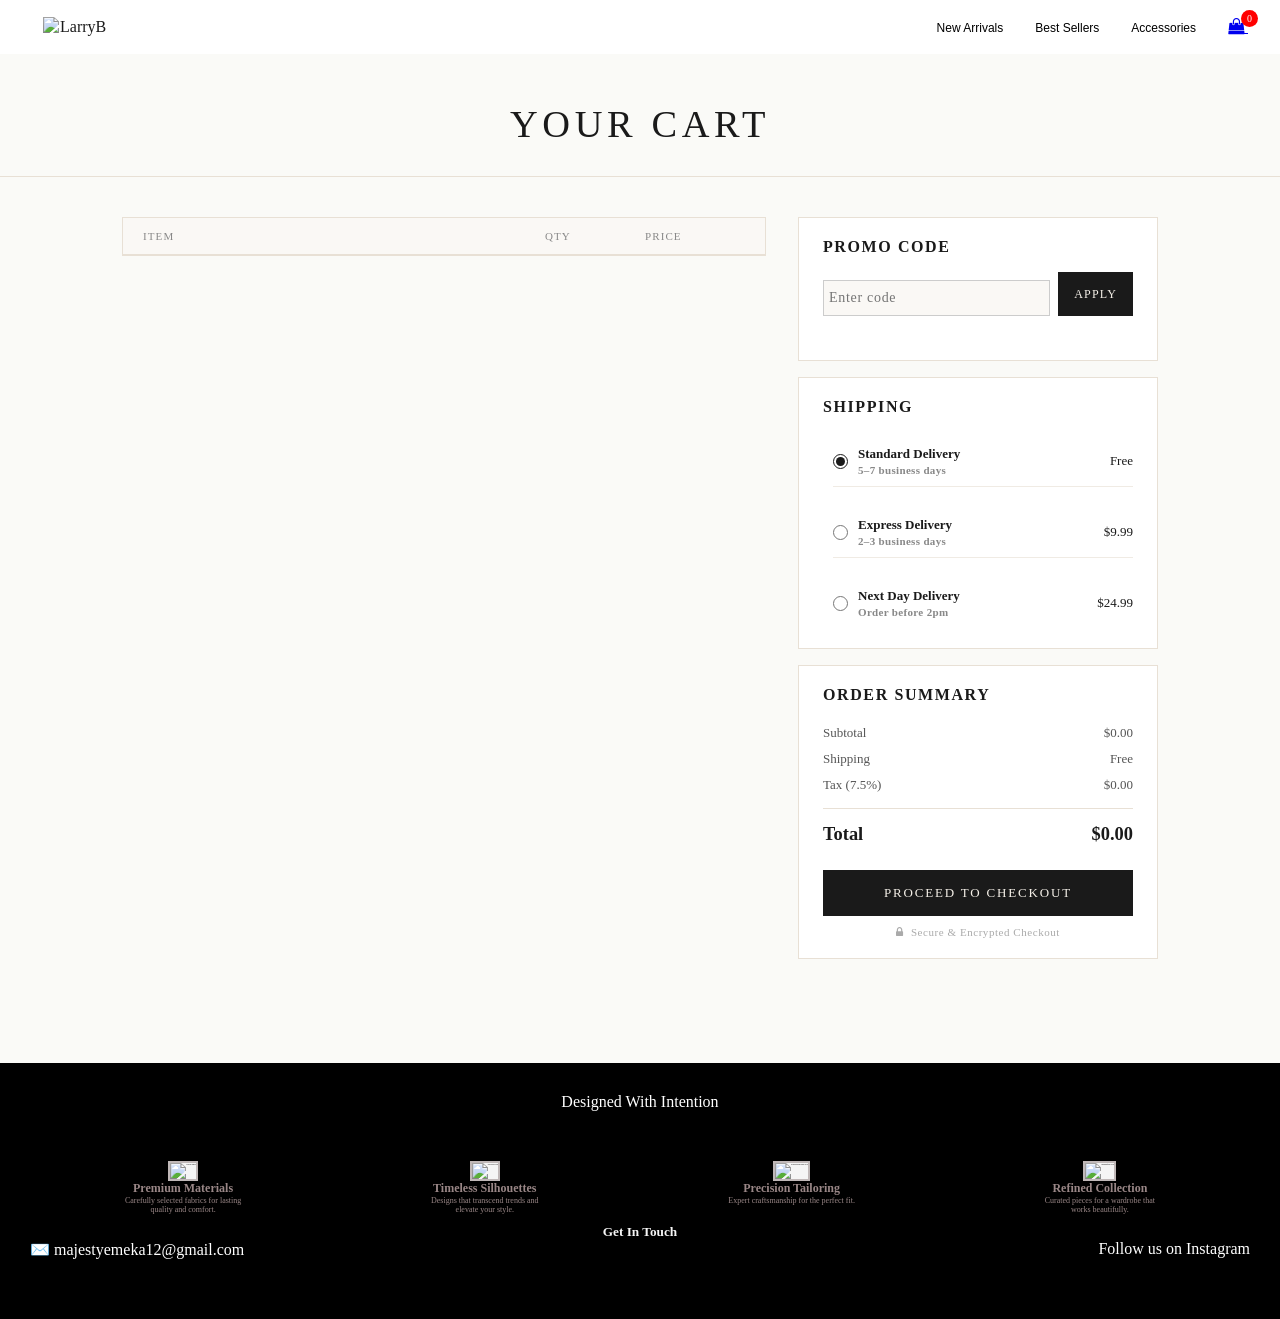
==== cart.html @ 15375579 "new changes made to the collection page, faq section, landing page." ====
<!DOCTYPE html>
<html lang="en">
<head>
  <meta charset="UTF-8">
  <meta name="viewport" content="width=device-width, initial-scale=1.0"/>
  <title>Cart — Larry B</title>
  <link rel="stylesheet" href="style.css">
  <link rel="stylesheet" href="https://cdnjs.cloudflare.com/ajax/libs/font-awesome/4.7.0/css/font-awesome.min.css">
  <script src="https://js.paystack.co/v2/inline.js"></script>
</head>
<body class="cart-page">

  <!-- NAV (matches your existing nav) -->
  <nav>
     <span><img src="images/Logo.jpg" class="nav-logo"></span>  
    <span><div class="nav-logo-text">LarryB</div></span>
    <ul class="nav-links">
      <li><a href="#">New Arrivals</a></li>
      <li><a href="#">Best Sellers</a></li>
      <li><a href="#">Accessories</a></li>
    </ul>
    <div id="cart-modal">
      <div class="cart-box">
        <h2>Your Cart</h2>
        <div id="cart-items"></div>
      </div>
    </div>
    <div class="cart-icon">
      <a href="cart.html">
        <i class="fa fa-shopping-bag" id="cart-btn"></i>
        <span id="cart-count">0</span>
      </a>
      <i class="fa fa-contact" id="contact-btn"></i>
    </div>
  </nav>

  <!-- CART PAGE HEADER -->
  <div class="cart-page-header">
    <h1 class="cart-page-title">Your Cart</h1>
    <p class="cart-page-subtitle" id="cart-subtitle"> </p>
  </div>

  <!-- EMPTY STATE -->
  <div class="cart-empty" id="cart-empty" style="display:none;">
    <div class="empty-icon">
      <i class="fa fa-shopping-bag"></i>
    </div>
    <h2>Your cart is empty</h2>
    <p>Looks like you haven't added anything yet.</p>
    <a href="collections.html" class="btn-continue">Continue Shopping</a>
  </div>

  <!-- CART LAYOUT -->
  <div class="cart-layout" id="cart-layout">

    <!-- LEFT: CART ITEMS -->
    <div class="cart-items-section">
      <div class="cart-items-header">
        <span>Item</span>
        <span>Qty</span>
        <span>Price</span>
      </div>
      <div id="cart-items-list"></div>
    </div>

    <!-- RIGHT: ORDER SUMMARY + SHIPPING + CHECKOUT -->
    <div class="cart-sidebar">

      <!-- PROMO CODE -->
      <div class="cart-block">
        <h3 class="block-title">Promo Code</h3>
        <div class="promo-row">
          <input type="text" id="promo-input" placeholder="Enter code" class="promo-input"/>
          <button class="promo-btn" onclick="applyPromo()">Apply</button>
        </div>
        <p class="promo-msg" id="promo-msg"></p>
      </div>

      <!-- SHIPPING -->
      <div class="cart-block">
        <h3 class="block-title">Shipping</h3>
        <label class="ship-option">
          <input type="radio" name="ship" value="0" checked onchange="setShip(0,'Free')">
          <div class="ship-info">
            <span class="ship-name">Standard Delivery</span>
            <span class="ship-days">5–7 business days</span>
          </div>
          <span class="ship-price">Free</span>
        </label>
        <label class="ship-option">
          <input type="radio" name="ship" value="9.99" onchange="setShip(9.99,'$9.99')">
          <div class="ship-info">
            <span class="ship-name">Express Delivery</span>
            <span class="ship-days">2–3 business days</span>
          </div>
          <span class="ship-price">$9.99</span>
        </label>
        <label class="ship-option">
          <input type="radio" name="ship" value="24.99" onchange="setShip(24.99,'$24.99')">
          <div class="ship-info">
            <span class="ship-name">Next Day Delivery</span>
            <span class="ship-days">Order before 2pm</span>
          </div>
          <span class="ship-price">$24.99</span>
        </label>
      </div>

      <!-- ORDER SUMMARY -->
      <div class="cart-block summary-block">
        <h3 class="block-title">Order Summary</h3>
        <div class="summary-row">
          <span>Subtotal</span>
          <span id="s-subtotal">$0.00</span>
        </div>
        <div class="summary-row discount-row" id="discount-row" style="display:none;">
          <span>Discount</span>
          <span id="s-discount">−$0.00</span>
        </div>
        <div class="summary-row">
          <span>Shipping</span>
          <span id="s-shipping">Free</span>
        </div>
        <div class="summary-row">
          <span>Tax (7.5%)</span>
          <span id="s-tax">$0.00</span>
        </div>
        <div class="summary-divider"></div>
        <div class="summary-row summary-total">
          <span>Total</span>
          <span id="s-total">$0.00</span>
        </div>

        <button class="btn-checkout" onclick="checkout()">Proceed to Checkout</button>
        <p class="secure-note"><i class="fa fa-lock"></i> Secure &amp; Encrypted Checkout</p>
      </div>

    </div>
  </div>

  <!-- ORDER CONFIRMATION (shown after checkout) -->
  <div class="checkout-success" id="checkout-success" style="display:none;">
    <div class="success-icon"><i class="fa fa-check"></i></div>
    <h2>Order Placed!</h2>
    <p>Thank you for shopping with Larry B. A confirmation will be sent to you shortly.</p>
    <a href="index.html" class="btn-continue" style="margin-top:1.5rem;">Back to Home</a>
  </div>

  <!-- FOOTER (matches your existing footer) -->
  <footer class="footer-section">
    <p class="footer-text">Designed With Intention</p>
    <div class="card-container">
      <div class="footer-card">
        <img src="images/Black_check_icon-removebg-preview.png" class="card-image" alt="check-mark">
        <div class="footer-info">
          <h2 class="footer-image-name">Premium Materials</h2>
          <p class="footer-description">Carefully selected fabrics for lasting<br> quality and comfort.</p>
        </div>
      </div>
      <div class="footer-card">
        <img src="images/Scissors-removebg-1.png" class="card-image" alt="scissors-icon">
        <div class="footer-info">
          <h2 class="footer-image-name">Timeless Silhouettes</h2>
          <p class="footer-description">Designs that transcend trends and<br>elevate your style.</p>
        </div>
      </div>
      <div class="footer-card">
        <img src="images/Sewing_Machine-1.png" class="card-image" alt="sewing-machine-icon">
        <div class="footer-info">
          <h2 class="footer-image-name">Precision Tailoring</h2>
          <p class="footer-description">Expert craftsmanship for the perfect fit.</p>
        </div>
      </div>
      <div class="footer-card">
        <img src="images/Mannequin.png" class="card-image" alt="mannequin icon">
        <div class="footer-info">
          <h2 class="footer-image-name">Refined Collection</h2>
          <p class="footer-description">Curated pieces for a wardrobe that<br> works beautifully.</p>
        </div>
      </div>
    </div>
    <div class="contact">
      <h5 class="contact-text">Get In Touch</h5>
      <div class="contact-card">
        <span id="email-ad">✉️ <a href="https://mail.google.com/mail/?view=cm&fs=1&to=majestyemeka12@gmail.com">majestyemeka12@gmail.com</a></span>
        <span><a class="btn-handle" href="https://www.instagram.com/larryb_casuals">Follow us on Instagram</a></span>
      </div>
    </div>
  </footer>

  <script src="cart.js"></script>
</body>
</html>
---- style.css ----
* {
  margin: 0;
  padding: 0;
  box-sizing: border-box;
}

body {
  font-family: Georgia, 'Times New Roman', serif;
  color: #1a1a1a;
  background-color: #fafaf7;
}

/* =============================================
   NAV
   ============================================= */

nav {
  display: flex;
  align-items: center;
  justify-content: space-between;
  padding: 1rem 2rem;
  background-color: #fff;
  flex-wrap: wrap;
  position: relative;
}

.nav-links {
  display: flex;
  gap: 2rem;
  list-style: none;
  margin-left: auto;
  margin-right: 2rem;
}

.nav-logo-text {
  margin-right: 1rem;
}

.cart-icon {
  position: relative;
  cursor: pointer;
}

.nav-links a {
  text-decoration: none;
  font-size: 12px;
  color: black;
  font-family: Arial, sans-serif;
}

.nav-logo {
  width: 50px;
  margin-left: 10px;
  font-weight: bold;
  border: 1px solid white;
}

.product-nav {
  background-color: #5c5252;
}

.nav-icons {
  display: flex;
  gap: 15px;
  align-items: center;
}

/* HAMBURGER */
.hamburger {
  display: none;
  background: none;
  border: none;
  font-size: 24px;
  cursor: pointer;
  padding: 4px 8px;
  margin-top: 0;
  margin-left: auto;
  width: auto;
}

/* =============================================
   CART MODAL
   ============================================= */

#cart-count {
  position: absolute;
  top: -8px;
  right: -10px;
  background: red;
  color: white;
  font-size: 10px;
  padding: 3px 6px;
  border-radius: 50%;
}

#cart-modal {
  display: none;
  position: fixed;
  top: 0;
  left: 0;
  width: 100%;
  height: 100%;
  background: rgba(0,0,0,0.6);
  justify-content: center;
  align-items: center;
}

#cart-modal.active {
  display: flex;
}

.cart-box {
  background: white;
  padding: 20px;
  width: 90%;
  max-width: 400px;
}

#cart-items {
  margin: 10px 0;
}

#cart-items p {
  border-bottom: 1px solid #ddd;
  padding: 5px 0;
}

#cart-total {
  margin-top: 10px;
  font-weight: bold;
}

.qty-controls {
  display: flex;
  align-items: center;
  gap: 10px;
  margin: 5px 0;
}

.qty-controls button {
  padding: 2px 8px;
  cursor: pointer;
}

.remove {
  background: red;
  color: white;
  border: none;
  padding: 3px 8px;
  cursor: pointer;
  margin-top: 5px;
}

/* =============================================
   HERO
   ============================================= */

 
.hero {
  padding: 10rem 4rem;
  position: relative;
  overflow: hidden;
  background: url("images/Background-image.jpeg");
  background-position: center;
  background-repeat: no-repeat;
  background-size: cover;
}

.hero::before {
  content: '';
  position: absolute;
  inset: 0;
  background-image: url("images/Anime.jpeg");
  background-size: cover;
  background-position: center;
  opacity: 0;
  animation: showImage 24s infinite 12s;
  z-index: 0;
}

.hero::after {
  content: '';
  position: absolute;
  inset: 0;
  background-image: url("images/background-img.jpeg");
  background-size: cover;
  background-position: center;
  opacity: 0;
  animation: showImage 24s infinite 20s;
  z-index: 0;
}

.hero > * {
  position: relative;
  z-index: 1;
}

@keyframes showImage {
  0%   { opacity: 0; }
  3%   { opacity: 1; }
  30%  { opacity: 1; }
  33%  { opacity: 0; }
  100% { opacity: 0; }
}

#makeenquiry {
  margin-left: 800px;
}

.hero-text {
  margin-bottom: 30px;
  font-size: 20px;
}

.hero-p {
  margin-bottom: 10px;
  color: #6b5656;
  font-size: 15px;
}

#everyday,
#confidence {
  font-weight: 300;
  font-style: italic;
}

/* =============================================
   BUTTONS
   ============================================= */

.btn-primary {
  background-color: #020202;
  color: white;
  border: 1px solid black;
  padding: 8px 14px;
  text-decoration: none;
}

.btn-secondary {
  border: 1px solid grey;
  text-decoration: none;
  padding: 7px 12px;
  background-color: black;
  color: white;
  margin-left: 10px;
}

.btn-ghost {
  border: 1px solid black;
  padding: 7px 12px;
  background-color: transparent;
  margin-left: 10px;
  text-decoration: none;
  display: inline-block;
}

a.btn-ghost {
  color: black;
}

a span {
  text-decoration: none;
}

/* =============================================
   FEATURED
   ============================================= */

.featured-collection {
  padding: 3rem 2rem;
}

.header {
  display: flex;
  justify-content: space-between;
  align-items: center;
}

#featured {
  font-weight: 800;
  font-size: 25px;
}

/* =============================================
   GALLERY SLIDER
   ============================================= */

.gallery-slider {
  display: flex;
  align-items: center;
  cursor: pointer;
  gap: 10px;
  justify-content: center;
  margin-top: 15px;
}

.viewport {
  position: relative;
  width: 1080px;
  overflow: hidden;
  padding: 20px 50px;
  box-sizing: border-box;
}

.track {
  display: flex;
  gap: 20px;
  transition: transform 0.4s ease;
}

.slide {
  min-width: 100%;
  display: grid;
  grid-template-columns: repeat(4, 1fr);
  gap: 20px;
}

.card,
.card-2 {
  text-align: center;
}

img {
  width: 100%;
  border: 2px solid rgb(192, 184, 184);
}

#first-card img {
  border: 2px solid rgb(192, 184, 184);
  width: 100%;
  height: 360px;
}

.card {
  flex: 0 0 250px;
  border: 1px solid #ccc;
  border-radius: 8px;
  overflow: hidden;
  text-align: center;
  background: #fff;
  box-shadow: 0 2px 8px rgba(0, 0, 0, 0.1);
}

.card img {
  width: 100%;
  height: 300px;
  display: block;
  transition: transform 0.4s ease;
}

.card:hover {
  transform: scale(1.07);
  box-shadow: 0 10px 25px rgba(0,0,0,0.15);
}

.prev,
.next {
  position: absolute;
  top: 50%;
  transform: translateY(-50%);
  z-index: 10;
  background: rgba(0, 0, 0, 0.5);
  color: white;
  border: none;
  padding: 2px 3px;
  cursor: pointer;
  border-radius: 4px;
  font-size: 18px;
}

.prev { left: 1px; }
.next { right: 1px; }

.prev:hover,
.next:hover {
  background: rgba(0, 0, 0, 0.8);
}

.style-name {
  font-weight: bold;
  font-size: 14px;
  margin: 10px 8px 4px;
}

.price {
  font-size: 12px;
}

.style-description {
  font-size: 12px;
  color: #666;
  margin: 0 8px 12px;
}

/* =============================================
   COLLECTION PAGE
   ============================================= */

.page-filter {
  display: flex;
  flex-wrap: wrap;
  gap: 10px;
  padding: 16px 20px;
  background: #fff;
  border-bottom: 1px solid #e8e0d5;
}

.page-filter select,
.page-filter input {
  padding: 8px 12px;
  border: 1px solid #ccc;
  font-size: 13px;
  font-family: Georgia, serif;
  background: #fafaf7;
}

.filter-btn {
  padding: 8px 20px;
  background: #1a1a1a;
  color: white;
  border: none;
  font-size: 13px;
  cursor: pointer;
  letter-spacing: 0.08em;
  margin-top: 0;
  margin-left: 0;
  width: auto;
  margin-bottom: 0;
}

.filter-btn:hover {
  opacity: 0.8;
}

.collections-header {
  text-align: center;
  background: linear-gradient(rgba(0, 0, 0, 0.5), rgba(13, 13, 17, 0.5)),
              url("images/WhatsApp Image 2026-04-22 at 13.58.20.jpeg");
  padding: 10%;
  background-position: center;
  background-repeat: no-repeat;
  background-size: cover;
  color: white;
}

.home-link {
  text-decoration: none;
  color: white;
}

.collections {
  display: grid;
  grid-template-columns: repeat(4, 1fr);
  gap: 20px;
  padding: 20px;
  background: white;
}

 
.collection-card {
  text-align: center;
  cursor: pointer;
  margin-top: 30px;
  position: relative;
  overflow: hidden;
  border-radius: 10px;
  transition: box-shadow 0.3s ease;
}

.collection-card img {
  width: 100%;
  display: block;
  cursor: pointer;
  object-fit: cover;
  top: 0;
  left: 0;
  transition: opacity 0.4s ease;
}

.collection-price {
  position: absolute;
  bottom: 45px;
  left: 50%;
  transform: translateX(-50%);
  color: white;
  font-size: 13px;
  letter-spacing: 0.08em;
  font-family: Arial, sans-serif;
  z-index: 11;
  white-space: nowrap;
}

.collection-card img:first-child {
  width: 100%;
  height: 100%;
  display: block;
  cursor: pointer;
  transition: opacity 0.4s ease;
}

.collection-card .hover-img {
  position: absolute;
  top: 0;
  left: 0;
  width: 100%;
  height: 100%;
  object-fit: cover;
  opacity: 0;
  transition: opacity 0.4s ease;
}

.collection-card:hover img:first-child {
  opacity: 0;
}

.collection-card:hover .hover-img {
  opacity: 1;
}

.collection-card:hover {
  box-shadow: 0 10px 25px rgba(0,0,0,0.15);
  transform: scale(1.07);
}

.collection-card::after {
  content: "";
  position: absolute;
  inset: 0;
  background: rgba(0, 0, 0, 0.3);
  opacity: 0;
  transition: 0.3s;
  pointer-events: none;
}

.collection-card:hover::after {
  opacity: 1;
}

.collection-card .collection-add-to-cart {
  position: absolute;
  bottom: 15px;
  left: 50%;
  transform: translateX(-50%) translateY(20px);
  background: black;
  color: white;
  border: none;
  padding: 8px 20px;
  cursor: pointer;
  font-size: 12px;
  letter-spacing: 0.08em;
  opacity: 0;
  transition: all 0.3s ease;
  z-index: 10;
  pointer-events: all;
  width: auto;
  margin-top: 0;
  white-space: nowrap;
  margin-bottom: 0;
  margin-left: 0;
}

.collection-card:hover .collection-add-to-cart {
  opacity: 1;
  transform: translateX(-50%) translateY(0);
}

/* =============================================
   LIGHTBOX
   ============================================= */

#lightbox {
  position: fixed;
  top: 0;
  left: 0;
  width: 100%;
  height: 100%;
  background: rgba(0, 0, 0, 0.9);
  display: none;
  justify-content: center;
  align-items: center;
}

#lightbox img {
  max-width: 90%;
  max-height: 90%;
}

/* =============================================
   FOOTER
   ============================================= */

.footer-section {
  background-color: #000;
  padding: 30px 30px;
}

.footer-text {
  text-align: center;
  padding-bottom: 20px;
  color: white;
  margin-bottom: 10px;
}

.card-container {
  display: flex;
  justify-content: space-around;
  flex-wrap: wrap;
}

.footer-card {
  text-align: center;
  font-size: 2px;
  margin-bottom: 10px;
}

.card-image {
  width: 20px;
  background-color: rgb(245, 245, 245);
  margin-top: 20px;
}

.footer-info {
  font-size: 8px;
  color: rgb(153, 134, 134);
}

.contact-text {
  color: #f5f5f5;
  text-align: center;
}

.contact a {
  text-decoration: none;
  color: #fff;
}

#link-text {
  color: white;
}

.contact-card {
  display: flex;
  justify-content: space-between;
  margin-bottom: 30px;
  flex-wrap: wrap;
  gap: 1rem;
}

.social-media {
  display: grid;
  gap: 10px;
  margin-top: auto;
}

#email-ad {
  margin-top: auto;
}

/* =============================================
   LINKS
   ============================================= */

span a {
  text-decoration: none;
  text-decoration-color: brown;
  color: black;
}

span a:hover {
  color: green;
}

.hidden {
  display: none !important;
}

/* =============================================
   ENQUIRY FORM
   ============================================= */

.enquiry-form {
  font-family: Arial, sans-serif;
  background: #f5f5f5;
  margin: 0;
  padding: 0;
}

.form-container {
  padding: 20px 30px;
}

.form-subtitle {
  margin: 15px 0;
  color: #555;
}

.form-group {
  display: flex;
  flex-direction: column;
  margin-bottom: 10px;
}

label {
  margin-top: 20px;
  font-weight: 600;
  margin-left: 10px;
}

input[type="text"],
input[type="email"],
input[type="date"],
input[type="tel"],
textarea {
  padding: 9px 5px;
  margin-top: 8px;
  border: 1px solid #ccc;
  font-size: 14px;
}

.name-row {
  display: flex;
  gap: 10px;
}

.name-row input {
  flex: 1;
}

.iti input[type="tel"] {
  width: 100%;
  box-sizing: border-box;
  padding: 9px 5px 9px 100px;
  border: 1px solid #ccc;
  font-size: 14px;
}

.radio-group {
  margin-top: 10px;
}

.radio-group label {
  display: block;
  font-weight: normal;
  margin: 8px;
  margin-top: 0;
}

.info-text {
  margin-top: 10px;
  font-size: 13px;
  color: #666;
  margin-left: 10px;
}

button {
  margin-top: 20px;
  padding: 12px;
  background: #ccc;
  border: none;
  cursor: pointer;
  width: 100px;
  margin-bottom: 10px;
  margin-left: 10px;
}

.form-nav {
  background: black;
  color: white;
  padding: 40px 40px;
}

.form-links a {
  color: white;
  text-decoration: none;
}

.form-links {
  display: flex;
  gap: 2rem;
  list-style: none;
}

.form-header {
  text-align: center;
  margin-top: 15px;
}

/* =============================================
   BREADCRUMB
   ============================================= */

.breadcrumb {
  display: flex;
  flex-wrap: wrap;
  gap: 6px;
  align-items: center;
  padding: 14px 20px;
  font-size: 13px;
  color: #888;
}

.breadcrumb a {
  color: #888;
  text-decoration: none;
}

.breadcrumb a:hover {
  text-decoration: underline;
}

.breadcrumb .sep {
  color: #bbb;
}

/* =============================================
   PRODUCT PAGE
   ============================================= */

.product-container {
  display: flex;
  flex-wrap: wrap;
  gap: 40px;
  padding: 20px 20px 60px;
  max-width: 1100px;
  margin: 0 auto;
}

.product-image-wrap {
  flex: 1 1 400px;
  max-width: 560px;
}

.product-image-wrap img {
  width: 100%;
  height: auto;
  display: block;
  border-radius: 6px;
  object-fit: cover;
}

.product-details {
  flex: 1 1 300px;
  max-width: 480px;
}

.product-label {
  font-size: 12px;
  color: #888;
  letter-spacing: 1px;
  margin-bottom: 4px;
}

.product-title {
  font-size: 26px;
  font-weight: 700;
  letter-spacing: 1px;
  line-height: 1.2;
  margin-bottom: 0;
}

.divider {
  border: none;
  border-top: 1px solid #e8c8c8;
  margin: 16px 0;
}

.product-price {
  font-size: 20px;
  font-weight: 600;
  margin-bottom: 20px;
}

.selector-group {
  margin-bottom: 22px;
}

.selector-label {
  font-size: 14px;
  font-weight: 500;
  margin-bottom: 12px;
  color: #333;
}

.colour-swatches {
  display: flex;
  gap: 10px;
  flex-wrap: wrap;
}

.swatch {
  width: 36px;
  height: 36px;
  border-radius: 50%;
  border: 2px solid transparent;
  cursor: pointer;
  transition: border-color 0.2s, transform 0.15s;
  outline: none;
}

.swatch:hover {
  transform: scale(1.1);
}

.swatch.active {
  border-color: #222;
  box-shadow: 0 0 0 2px #fff inset;
}

.size-header {
  display: flex;
  justify-content: space-between;
  align-items: center;
  margin-bottom: 12px;
}

.size-guide {
  font-size: 13px;
  color: #555;
  text-decoration: underline;
  cursor: pointer;
}

.size-grid {
  display: flex;
  flex-wrap: wrap;
  gap: 10px;
}

.size-btn {
  min-width: 52px;
  padding: 9px 12px;
  border-radius: 30px;
  border: 1px solid #ccc;
  background: #fff;
  font-size: 13px;
  cursor: pointer;
  transition: border-color 0.2s, background 0.2s, color 0.2s;
  color: #333;
}

.size-btn.custom {
  min-width: 110px;
}

.size-btn:hover {
  border-color: #555;
}

.size-btn.active {
  background: #222;
  color: #fff;
  border-color: #222;
}

.cart-row {
  display: flex;
  gap: 14px;
  align-items: center;
  margin-bottom: 16px;
}

.quantity-stepper {
  display: flex;
  align-items: center;
  background: #f3f3f3;
  border-radius: 30px;
  padding: 4px 8px;
  min-width: 110px;
  justify-content: space-between;
}

.qty-btn {
  background: none;
  border: none;
  font-size: 20px;
  width: 32px;
  height: 32px;
  cursor: pointer;
  color: #333;
  border-radius: 50%;
  display: flex;
  align-items: center;
  justify-content: center;
  transition: background 0.15s;
}

.qty-btn:hover {
  background: #e0e0e0;
}

.qty-value {
  font-size: 16px;
  font-weight: 600;
  min-width: 24px;
  text-align: center;
}

.add-to-cart {
  flex: 1;
  padding: 14px;
  background: #b0b0b0;
  color: #fff;
  border: none;
  border-radius: 30px;
  font-size: 15px;
  font-weight: 600;
  letter-spacing: 0.5px;
  cursor: pointer;
  transition: background 0.2s;
}

.add-to-cart:hover {
  background: #888;
}

.add-to-cart.ready {
  background: #222;
}

.stock-info {
  font-size: 14px;
  color: #555;
  display: flex;
  gap: 16px;
  margin-bottom: 16px;
}

.stock-label {
  font-weight: 500;
}

.accordion {
  border-bottom: 1px solid #ddd;
}

.accordion-header {
  width: 100%;
  background: none;
  border: none;
  padding: 16px 0;
  display: flex;
  justify-content: space-between;
  align-items: center;
  font-size: 15px;
  font-weight: 600;
  cursor: pointer;
  color: #222;
}

.accordion-icon {
  font-size: 20px;
  color: #555;
}

.accordion-body {
  font-size: 14px;
  color: #555;
  overflow: hidden;
  max-height: 0;
  transition: max-height 0.3s ease, padding 0.3s ease;
  padding: 0;
}

.accordion-body.open {
  max-height: 300px;
  padding-bottom: 16px;
}

/* =============================================
   CART PAGE
   ============================================= */

.cart-page-header {
  text-align: center;
  padding: 3rem 1.5rem 1.5rem;
  border-bottom: 1px solid #e8e0d5;
}

.cart-page-title {
  font-family: 'Cormorant Garamond', 'Georgia', serif;
  font-size: 2.4rem;
  font-weight: 500;
  letter-spacing: 0.12em;
  text-transform: uppercase;
  color: #1a1a1a;
  margin-bottom: 6px;
}

.cart-page-subtitle {
  font-size: 13px;
  letter-spacing: 0.06em;
  color: #888;
}

.cart-empty {
  text-align: center;
  padding: 5rem 2rem;
  max-width: 400px;
  margin: 0 auto;
}

.empty-icon {
  font-size: 3rem;
  color: #ccc;
  margin-bottom: 1.5rem;
}

.cart-empty h2 {
  font-family: 'Cormorant Garamond', 'Georgia', serif;
  font-size: 1.8rem;
  font-weight: 500;
  margin-bottom: 8px;
  color: #1a1a1a;
}

.cart-empty p {
  font-size: 13px;
  color: #888;
  margin-bottom: 2rem;
}

.cart-layout {
  display: grid;
  grid-template-columns: 1fr 360px;
  gap: 2rem;
  max-width: 1100px;
  margin: 2.5rem auto;
  padding: 0 2rem 4rem;
  align-items: start;
}

.cart-items-section {
  background: #fff;
  border: 1px solid #e8e0d5;
}

.cart-items-header {
  display: grid;
  grid-template-columns: 1fr 100px 100px;
  padding: 12px 20px;
  border-bottom: 1px solid #e8e0d5;
  font-size: 11px;
  letter-spacing: 0.1em;
  text-transform: uppercase;
  color: #888;
  background: #faf8f5;
}

.cart-item {
  display: grid;
  grid-template-columns: 90px 1fr 100px 100px;
  gap: 1rem;
  padding: 1.25rem 1.25rem;
  border-bottom: 1px solid #f0ebe4;
  align-items: center;
  transition: background 0.15s;
}

.cart-item:last-child {
  border-bottom: none;
}

.cart-item:hover {
  background: #fdfbf9;
}

.cart-item-img {
  width: 90px;
  height: 115px;
  object-fit: cover;
  background: #f5f0e8;
  display: flex;
  align-items: center;
  justify-content: center;
  font-size: 2rem;
  color: #ccc;
  border: 1px solid #e8e0d5;
}

.cart-item-img img {
  width: 100%;
  height: 100%;
  object-fit: cover;
}

.cart-item-info {
  display: flex;
  flex-direction: column;
  gap: 4px;
}

.cart-item-name {
  font-family: 'Cormorant Garamond', 'Georgia', serif;
  font-size: 1.05rem;
  font-weight: 500;
  color: #1a1a1a;
  line-height: 1.3;
}

.cart-item-variant {
  font-size: 12px;
  color: #888;
  letter-spacing: 0.04em;
}

.cart-item-unit-price {
  font-size: 13px;
  color: #555;
  margin-top: 4px;
}

.cart-item-remove {
  font-size: 11px;
  color: #aaa;
  background: none;
  border: none;
  cursor: pointer;
  padding: 0;
  text-decoration: underline;
  text-underline-offset: 3px;
  letter-spacing: 0.04em;
  margin-top: 8px;
  width: fit-content;
  transition: color 0.15s;
}

.cart-item-remove:hover {
  color: #c0392b;
}

.cart-qty {
  display: flex;
  align-items: center;
  gap: 10px;
  justify-content: center;
}

.cart-qty-btn {
  width: 28px;
  height: 28px;
  border: 1px solid #ccc;
  background: transparent;
  cursor: pointer;
  font-size: 14px;
  color: #1a1a1a;
  display: flex;
  align-items: center;
  justify-content: center;
  transition: border-color 0.15s, background 0.15s;
}

.cart-qty-btn:hover {
  border-color: #1a1a1a;
  background: #f5f0e8;
}

.cart-qty-num {
  font-size: 14px;
  font-weight: 500;
  min-width: 20px;
  text-align: center;
}

.cart-item-total {
  font-size: 1rem;
  font-weight: 500;
  color: #1a1a1a;
  text-align: right;
  padding-right: 4px;
}

.cart-sidebar {
  display: flex;
  flex-direction: column;
  gap: 1rem;
}

.cart-block {
  background: #fff;
  border: 1px solid #e8e0d5;
  padding: 1.25rem 1.5rem;
}

.block-title {
  font-family: 'Cormorant Garamond', 'Georgia', serif;
  font-size: 1rem;
  font-weight: 600;
  letter-spacing: 0.1em;
  text-transform: uppercase;
  color: #1a1a1a;
  margin-bottom: 1rem;
}

.promo-row {
  display: flex;
  gap: 8px;
}

.promo-input {
  flex: 1;
  padding: 10px 12px;
  border: 1px solid #ddd;
  background: #faf8f5;
  font-family: inherit;
  font-size: 13px;
  color: #1a1a1a;
  outline: none;
  letter-spacing: 0.05em;
  transition: border-color 0.15s;
}

.promo-input:focus {
  border-color: #1a1a1a;
}

.promo-btn {
  padding: 10px 16px;
  background: #1a1a1a;
  color: #f5f0e8;
  border: none;
  font-family: inherit;
  font-size: 12px;
  letter-spacing: 0.1em;
  text-transform: uppercase;
  cursor: pointer;
  transition: opacity 0.2s;
  margin-top: 0;
  width: auto;
  margin-bottom: 0;
  margin-left: 0;
}

.promo-btn:hover {
  opacity: 0.8;
}

.promo-msg {
  font-size: 12px;
  margin-top: 8px;
  min-height: 16px;
  letter-spacing: 0.04em;
}

.promo-msg.success { color: #2EAE5E; }
.promo-msg.error   { color: #c0392b; }

.ship-option {
  display: flex;
  align-items: center;
  gap: 10px;
  padding: 10px 0;
  border-bottom: 1px solid #f0ebe4;
  cursor: pointer;
}

.ship-option:last-child {
  border-bottom: none;
}

.ship-option input[type="radio"] {
  accent-color: #1a1a1a;
  width: 15px;
  height: 15px;
  flex-shrink: 0;
}

.ship-info {
  flex: 1;
  display: flex;
  flex-direction: column;
  gap: 2px;
}

.ship-name {
  font-size: 13px;
  color: #1a1a1a;
}

.ship-days {
  font-size: 11px;
  color: #888;
  letter-spacing: 0.03em;
}

.ship-price {
  font-size: 13px;
  font-weight: 500;
  color: #1a1a1a;
}

.summary-row {
  display: flex;
  justify-content: space-between;
  font-size: 13px;
  color: #555;
  padding: 5px 0;
}

.discount-row {
  color: #2EAE5E;
}

.summary-divider {
  border-top: 1px solid #e8e0d5;
  margin: 10px 0;
}

.summary-total {
  font-family: 'Cormorant Garamond', 'Georgia', serif;
  font-size: 1.15rem;
  font-weight: 600;
  color: #1a1a1a;
}

.btn-checkout {
  width: 100%;
  padding: 15px;
  background: #1a1a1a;
  color: #f5f0e8;
  border: none;
  font-family: inherit;
  font-size: 13px;
  letter-spacing: 0.14em;
  text-transform: uppercase;
  cursor: pointer;
  margin-top: 1.25rem;
  transition: opacity 0.2s;
  margin-bottom: 0;
  margin-left: 0;
}

.btn-checkout:hover {
  opacity: 0.85;
}

.secure-note {
  text-align: center;
  font-size: 11px;
  color: #aaa;
  margin-top: 10px;
  letter-spacing: 0.05em;
}

.secure-note .fa {
  margin-right: 4px;
}

.btn-continue {
  display: inline-block;
  padding: 12px 30px;
  border: 1px solid #1a1a1a;
  color: #1a1a1a;
  text-decoration: none;
  font-size: 12px;
  letter-spacing: 0.12em;
  text-transform: uppercase;
  transition: background 0.2s, color 0.2s;
}

.btn-continue:hover {
  background: #1a1a1a;
  color: #f5f0e8;
}

.checkout-success {
  text-align: center;
  padding: 5rem 2rem;
  max-width: 480px;
  margin: 0 auto;
}

.success-icon {
  width: 64px;
  height: 64px;
  border-radius: 50%;
  background: #e8f7ef;
  color: #2EAE5E;
  font-size: 1.6rem;
  display: flex;
  align-items: center;
  justify-content: center;
  margin: 0 auto 1.5rem;
}

.checkout-success h2 {
  font-family: 'Cormorant Garamond', 'Georgia', serif;
  font-size: 2rem;
  font-weight: 500;
  margin-bottom: 10px;
  color: #1a1a1a;
}

.checkout-success p {
  font-size: 13px;
  color: #888;
  line-height: 1.7;
}

/* =============================================
   ABOUT PAGE
   ============================================= */

.about-hero {
  background: linear-gradient(rgba(0,0,0,0.55), rgba(0,0,0,0.55)),
              url("images/about-hero.jpg") center/cover no-repeat;
  padding: 10rem 2rem;
  display: flex;
  align-items: center;
  justify-content: center;
  text-align: center;
  min-height: 520px;
}

.about-hero-inner {
  color: #fff;
}

.about-hero-label {
  font-size: 12px;
  letter-spacing: 0.2em;
  text-transform: uppercase;
  font-family: Arial, sans-serif;
  color: #ccc;
  margin-bottom: 16px;
}

.about-hero-title {
  font-family: Georgia, 'Times New Roman', serif;
  font-size: 3.6rem;
  font-weight: 400;
  line-height: 1.15;
  letter-spacing: 0.02em;
}

.about-hero-title em {
  font-style: italic;
  font-weight: 300;
}

.about-story {
  padding: 6rem 2rem;
  background: #fffcfc;
}

.about-story-inner {
  max-width: 1100px;
  margin: 0 auto;
  display: grid;
  grid-template-columns: 1fr 1fr;
  gap: 5rem;
  align-items: center;
}

.about-overline {
  display: block;
  font-size: 11px;
  letter-spacing: 0.2em;
  text-transform: uppercase;
  font-family: Arial, sans-serif;
  color: #5c5252;
  margin-bottom: 14px;
}

.about-story-heading {
  font-family: Georgia, 'Times New Roman', serif;
  font-size: 2.2rem;
  font-weight: 400;
  line-height: 1.25;
  color: #1a1a1a;
  margin-bottom: 24px;
}

.about-story-text p {
  font-size: 15px;
  color: #444;
  line-height: 1.85;
  margin-bottom: 16px;
}

.about-story-image img {
  width: 100%;
  height: 560px;
  object-fit: cover;
  border: none;
  display: block;
}

.about-pillars {
  background: #fff;
  padding: 5rem 2rem;
  border-top: 1px solid #e8e0d5;
  border-bottom: 1px solid #e8e0d5;
}

.about-pillars-inner {
  max-width: 1000px;
  margin: 0 auto;
  display: grid;
  grid-template-columns: repeat(3, 1fr);
  gap: 3rem;
  text-align: center;
}

.pillar-icon {
  display: block;
  font-size: 1.4rem;
  color: #5c5252;
  margin-bottom: 16px;
}

.pillar h3 {
  font-family: Georgia, 'Times New Roman', serif;
  font-size: 1.3rem;
  font-weight: 500;
  margin-bottom: 12px;
  color: #1a1a1a;
}

.pillar p {
  font-size: 14px;
  color: #666;
  line-height: 1.75;
}

.about-quote {
  background: #1a1a1a;
  padding: 5rem 2rem;
  text-align: center;
}

.about-quote blockquote {
  font-family: Georgia, 'Times New Roman', serif;
  font-size: 1.7rem;
  font-weight: 300;
  font-style: italic;
  color: #f5f0e8;
  line-height: 1.5;
  margin-bottom: 20px;
  max-width: 700px;
  margin-left: auto;
  margin-right: auto;
}

.about-quote cite {
  font-size: 12px;
  letter-spacing: 0.15em;
  color: #888;
  font-style: normal;
  font-family: Arial, sans-serif;
  text-transform: uppercase;
}

/* =============================================
   CONTACT PAGE
   ============================================= */

.contact-hero {
  background: #1a1a1a;
  padding: 6rem 2rem;
  text-align: center;
}

.contact-hero-title {
  font-family: Georgia, 'Times New Roman', serif;
  font-size: 3rem;
  font-weight: 400;
  color: #f5f0e8;
  line-height: 1.2;
  margin-top: 12px;
}

.contact-hero-title em {
  font-style: italic;
  font-weight: 300;
}

.contact-body {
  padding: 5rem 2rem;
  background: #fafaf7;
}

.contact-body-inner {
  max-width: 1100px;
  margin: 0 auto;
  display: grid;
  grid-template-columns: 1fr 1.4fr;
  gap: 5rem;
  align-items: start;
}

.contact-intro {
  font-size: 15px;
  color: #555;
  line-height: 1.8;
  margin-bottom: 2.5rem;
  word-wrap: break-word;
  overflow-wrap: break-word;
  max-width: 100%;
}

.contact-detail-item {
  display: flex;
  flex-direction: column;
  gap: 4px;
  margin-bottom: 1.5rem;
}

.contact-detail-label {
  font-size: 11px;
  letter-spacing: 0.15em;
  text-transform: uppercase;
  font-family: Arial, sans-serif;
  color: #5c5252;
}

.contact-detail-value {
  font-size: 15px;
  color: #1a1a1a;
  text-decoration: none;
  font-family: Georgia, serif;
}

a.contact-detail-value:hover {
  color: #5c5252;
}

.contact-form-wrap {
  display: flex;
  flex-direction: column;
}

.contact-form-wrap .form-group {
  margin-bottom: 6px;
}

.contact-form-wrap label {
  margin-top: 14px;
  font-size: 12px;
  letter-spacing: 0.08em;
  color: #555;
  font-family: Arial, sans-serif;
}

.contact-form-wrap input,
.contact-form-wrap textarea {
  background: #fff;
  border: 1px solid #ddd;
  font-family: Georgia, serif;
  font-size: 14px;
  color: #1a1a1a;
  outline: none;
  transition: border-color 0.2s;
}

.contact-form-wrap input:focus,
.contact-form-wrap textarea:focus {
  border-color: #1a1a1a;
}

.contact-submit-btn {
  margin-top: 20px;
  padding: 14px 32px;
  background: #1a1a1a;
  color: #f5f0e8;
  border: none;
  font-family: Arial, sans-serif;
  font-size: 12px;
  letter-spacing: 0.14em;
  text-transform: uppercase;
  cursor: pointer;
  width: fit-content;
  transition: opacity 0.2s;
  margin-bottom: 0;
  margin-left: 0;
}

.contact-submit-btn:hover {
  opacity: 0.8;
}

.faq-section {
  background: #fff;
  padding: 5rem 2rem;
  border-top: 1px solid #e8e0d5;
}

.faq-inner {
  max-width: 720px;
  margin: 0 auto;
  background: #f3f1f1;
}

.faq-heading {
  font-family: Georgia, 'Times New Roman', serif;
  font-size: 2rem;
  font-weight: 400;
  color: #1a1a1a;
  text-align: center;
  margin-bottom: 3rem;
  margin-top: 10px;
}

/* =============================================
   RESPONSIVE — 900px and below
   ============================================= */

@media (max-width: 900px) {
  .gallery {
    grid-template-columns: repeat(2, 1fr);
  }

  nav {
    flex-wrap: wrap;
    gap: 0;
  }

  .hamburger {
    display: block;
  }

  .nav-links {
    display: none;
    position: absolute;
    top: 60px;
    left: 0;
    width: 100%;
    background: #fff;
    flex-direction: column;
    align-items: center;
    padding: 20px 0;
    z-index: 1000;
  }

  .nav-links.open {
    display: flex;
  }

  .hero {
    padding: 4rem 1rem;
  }

  .hero-text h1 {
    font-size: 1.6rem;
  }

  .collections {
    grid-template-columns: repeat(2, 1fr);
    gap: 12px;
    padding: 12px;
  }

  .hero-buttons {
    display: flex;
    flex-direction: row;
    flex-wrap: wrap;
    gap: 10px;
    align-items: flex-start;
    padding: 6px 12px;
    font-size: 9px;
  }

  .btn-ghost,
  .btn-secondary {
    margin-left: 0;
  }

  .about-story-inner {
    grid-template-columns: 1fr;
    gap: 2.5rem;
  }

  .about-story-image {
    order: -1;
  }

  .about-story-image img {
    height: 340px;
  }

  .about-pillars-inner {
    grid-template-columns: 1fr;
    gap: 2rem;
  }

  .about-hero-title {
    font-size: 2.4rem;
  }

  .about-quote blockquote {
    font-size: 1.3rem;
  }

  .contact-body-inner {
    grid-template-columns: 1fr;
    gap: 3rem;
  }

  .contact-hero-title {
    font-size: 2.2rem;
  }

  .cart-layout {
    grid-template-columns: 1fr;
    padding: 0 1rem 3rem;
  }
}

/* =============================================
   RESPONSIVE — 768px and below
   ============================================= */

@media (max-width: 768px) {
  .gallery-slider {
    display: block;
  }

  .viewport {
    width: 100%;
    overflow: visible;
    padding: 0;
  }

  .track {
    flex-direction: column;
    transform: none !important;
    gap: 16px;
  }

  .card {
    flex: 0 0 100%;
    width: 100%;
    border-radius: 8px;
  }

  .card img {
    height: auto;
    object-fit: contain;
    width: 100%;
    display: block;
    border: none;
  }

  .prev,
  .next {
    display: none;
  }

  .card-container {
    flex-direction: column;
    align-items: center;
    gap: 16px;
  }

  .footer-card {
    width: 100%;
    display: flex;
    align-items: center;
    gap: 12px;
    text-align: left;
    font-size: 12px;
  }

  .contact-text {
    text-align: left;
  }

  .card-image {
    width: 30px;
    flex-shrink: 0;
  }

  .footer-info {
    font-size: 12px;
  }

  .footer-image-name {
    font-size: 13px;
    color: white;
    margin-bottom: 4px;
  }

  .footer-description,
  .footer-image-description {
    font-size: 12px;
    color: rgb(153, 134, 134);
  }

  .contact-card {
    flex-direction: column;
    gap: 16px;
  }

  .hero {
    padding: 4rem 1rem;
  }

  .hero-text h1 {
    font-size: 1.6rem;
  }

  .hero-buttons {
    padding: 6px 12px;
    font-size: 9px;
  }

  .collections {
    grid-template-columns: repeat(2, 1fr);
    gap: 12px;
    padding: 12px;
  }

   
  .collection-card {
    margin-top: 0;
  }

  .collections-header {
    background-size: cover;
    padding: 15% 5%;
  }

  .name-row {
    flex-direction: column;
  }

  .form-container {
    padding: 16px;
  }
}

/* =============================================
   RESPONSIVE — 500px and below
   ============================================= */

@media (max-width: 500px) {
  .gallery {
    grid-template-columns: 1fr;
  }

  .hero {
    padding: 4rem 1rem;
  }

  .hero-text h1 {
    font-size: 1.6rem;
  }

  .viewport {
    width: 100%;
    padding: 10px 40px;
  }

  .product-container {
    flex-direction: column;
    padding: 16px;
  }

  .product-details {
    max-width: 100%;
  }

  .product-image-wrap img {
    max-width: 100%;
    width: 100%;
    height: 650px;
    display: block;
    border-radius: 6px;
    object-fit: cover;
    border: none;
  }

  .product-title {
    font-size: 20px;
  }

  .hero-button {
    padding: 6px 12px;
    font-size: 9px;
  }

  .collections {
    grid-template-columns: repeat(2, 1fr);
    gap: 12px;
    padding: 12px;
  }
}
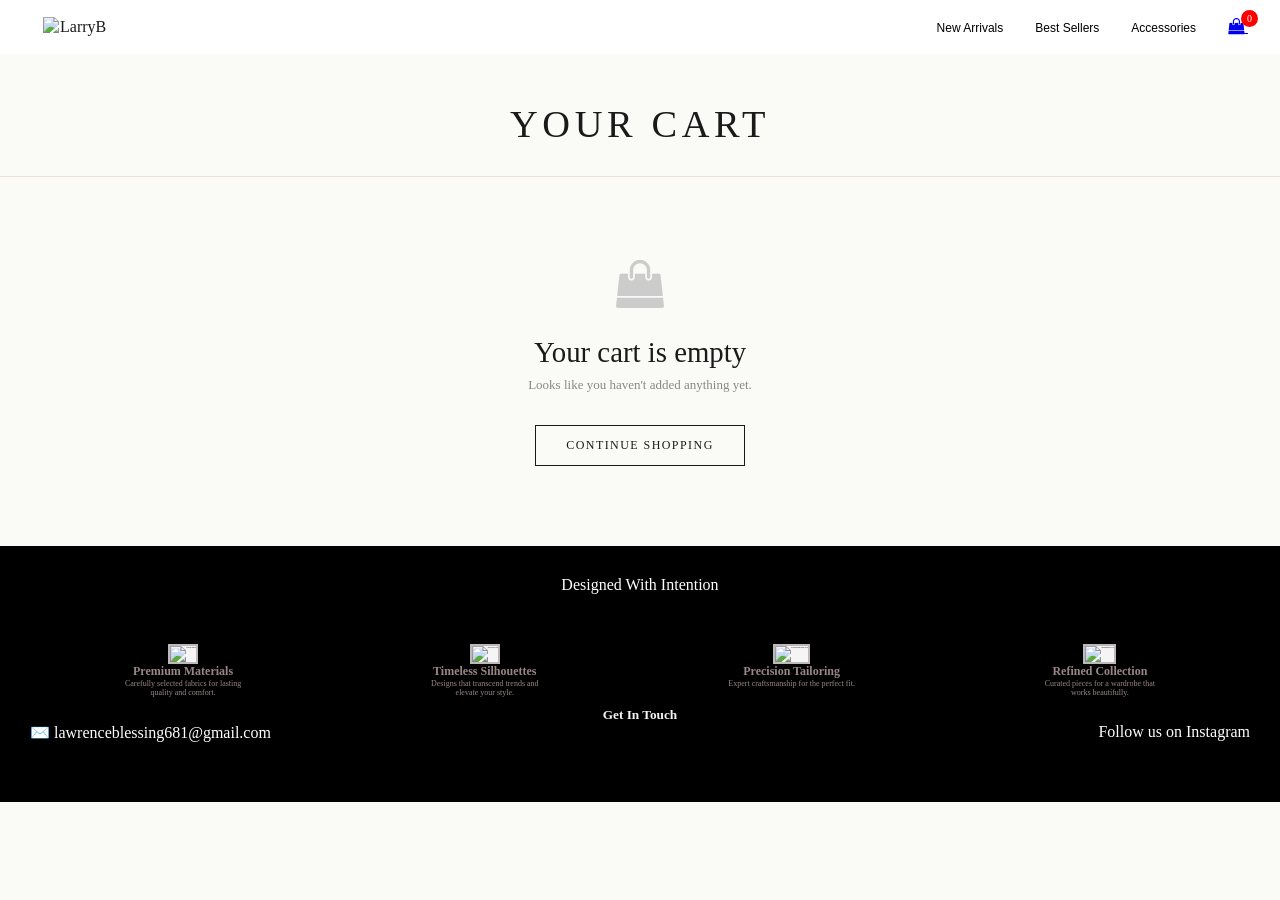
==== commit 49191efc: "chnages made" ====
--- a/cart.html
+++ b/cart.html
@@ -75,61 +75,27 @@
         </div>
         <p class="promo-msg" id="promo-msg"></p>
       </div>
-
-      <!-- SHIPPING -->
-      <div class="cart-block">
-        <h3 class="block-title">Shipping</h3>
-        <label class="ship-option">
-          <input type="radio" name="ship" value="0" checked onchange="setShip(0,'Free')">
-          <div class="ship-info">
-            <span class="ship-name">Standard Delivery</span>
-            <span class="ship-days">5–7 business days</span>
-          </div>
-          <span class="ship-price">Free</span>
-        </label>
-        <label class="ship-option">
-          <input type="radio" name="ship" value="9.99" onchange="setShip(9.99,'$9.99')">
-          <div class="ship-info">
-            <span class="ship-name">Express Delivery</span>
-            <span class="ship-days">2–3 business days</span>
-          </div>
-          <span class="ship-price">$9.99</span>
-        </label>
-        <label class="ship-option">
-          <input type="radio" name="ship" value="24.99" onchange="setShip(24.99,'$24.99')">
-          <div class="ship-info">
-            <span class="ship-name">Next Day Delivery</span>
-            <span class="ship-days">Order before 2pm</span>
-          </div>
-          <span class="ship-price">$24.99</span>
-        </label>
-      </div>
-
+      
       <!-- ORDER SUMMARY -->
       <div class="cart-block summary-block">
         <h3 class="block-title">Order Summary</h3>
         <div class="summary-row">
           <span>Subtotal</span>
-          <span id="s-subtotal">$0.00</span>
+          <span id="s-subtotal">₦0.00</span>
         </div>
         <div class="summary-row discount-row" id="discount-row" style="display:none;">
           <span>Discount</span>
-          <span id="s-discount">−$0.00</span>
+         <span id="s-discount">−₦0.00</span>
         </div>
         <div class="summary-row">
-          <span>Shipping</span>
-          <span id="s-shipping">Free</span>
-        </div>
-        <div class="summary-row">
-          <span>Tax (7.5%)</span>
-          <span id="s-tax">$0.00</span>
+        <span>Tax (7.5%)</span>
+        <span id="s-tax">₦0.00</span>
         </div>
         <div class="summary-divider"></div>
         <div class="summary-row summary-total">
-          <span>Total</span>
-          <span id="s-total">$0.00</span>
+        <span>Total</span>
+        <span id="s-total">₦0.00</span>
         </div>
-
         <button class="btn-checkout" onclick="checkout()">Proceed to Checkout</button>
         <p class="secure-note"><i class="fa fa-lock"></i> Secure &amp; Encrypted Checkout</p>
       </div>
@@ -181,7 +147,7 @@
     <div class="contact">
       <h5 class="contact-text">Get In Touch</h5>
       <div class="contact-card">
-        <span id="email-ad">✉️ <a href="https://mail.google.com/mail/?view=cm&fs=1&to=majestyemeka12@gmail.com">majestyemeka12@gmail.com</a></span>
+        <span id="email-ad">✉️ <a href="https://mail.google.com/mail/?view=cm&fs=1&to=Lawrenceblessing681@gmail.com">lawrenceblessing681@gmail.com</a></span>
         <span><a class="btn-handle" href="https://www.instagram.com/larryb_casuals">Follow us on Instagram</a></span>
       </div>
     </div>
--- a/style.css
+++ b/style.css
@@ -261,6 +261,28 @@
 a span {
   text-decoration: none;
 }
+/* collection Divider */
+.collection-section-divider {
+  grid-column: 1 / -1;
+  display: flex;
+  align-items: center;
+  gap: 1rem;
+  margin: 2.5rem 0 1rem;
+}
+
+.collection-section-divider .divider-line {
+  flex: 1;
+  height: 1px;
+  background: #ccc;
+}
+
+.collection-section-divider .divider-label {
+  font-size: 11px;
+  letter-spacing: 0.18em;
+  text-transform: uppercase;
+  color: #888;
+  white-space: nowrap;
+}
 
 /* =============================================
    FEATURED
@@ -479,15 +501,23 @@
 
 .collection-price {
   position: absolute;
-  bottom: 45px;
-  left: 50%;
+  bottom: 15px;
+  left: 15%;
   transform: translateX(-50%);
-  color: white;
+  color: rgb(255, 250, 250);
+  font-weight: 800;
   font-size: 13px;
   letter-spacing: 0.08em;
   font-family: Arial, sans-serif;
   z-index: 11;
   white-space: nowrap;
+  border-bottom: 1px solid white;
+  border-radius: 20px;
+}
+
+#collection-price{
+  color: black;
+  border-bottom: 1px solid rgb(14, 13, 13);
 }
 
 .collection-card img:first-child {
@@ -887,6 +917,18 @@
   flex-wrap: wrap;
 }
 
+.swatch.custom {
+  width: auto;
+  padding: 0 10px;
+  border-radius: 20px;
+  font-size: 11px;
+  background: #f2f2f2;
+  color: #333;
+  display: flex;
+  align-items: center;
+  justify-content: center;
+}
+
 .swatch {
   width: 36px;
   height: 36px;
@@ -1065,7 +1107,75 @@
   max-height: 300px;
   padding-bottom: 16px;
 }
-
+/* modal overlay*/
+.custom-modal-overlay {
+  display: none;
+  position: fixed;
+  top: 0; left: 0;
+  width: 100%; height: 100%;
+  background: rgba(0,0,0,0.5);
+  align-items: center;
+  justify-content: center;
+  z-index: 1000;
+}
+
+.custom-modal-overlay.open {
+  display: flex;
+}
+
+.custom-modal-box {
+  background: #fff;
+  padding: 24px;
+  border-radius: 12px;
+  width: 90%;
+  max-width: 320px;
+  text-align: center;
+}
+
+.custom-modal-box h3 {
+  margin: 0 0 4px;
+  font-size: 16px;
+}
+
+.custom-modal-box p {
+  margin: 0 0 16px;
+  font-size: 13px;
+  color: #777;
+}
+
+.custom-modal-box input {
+  width: 100%;
+  padding: 10px;
+  border: 1px solid #ddd;
+  border-radius: 8px;
+  margin-bottom: 16px;
+  box-sizing: border-box;
+}
+
+.custom-modal-actions {
+  display: flex;
+  gap: 10px;
+  justify-content: center;
+}
+
+.custom-modal-actions button {
+  flex: 1;
+  padding: 10px;
+  border-radius: 8px;
+  border: none;
+  cursor: pointer;
+  font-size: 13px;
+}
+
+#customColourCancel {
+  background: #f2f2f2;
+  color: #333;
+}
+
+#customColourConfirm {
+  background: #2EAE5E;
+  color: #fff;
+}
 /* =============================================
    CART PAGE
    ============================================= */
